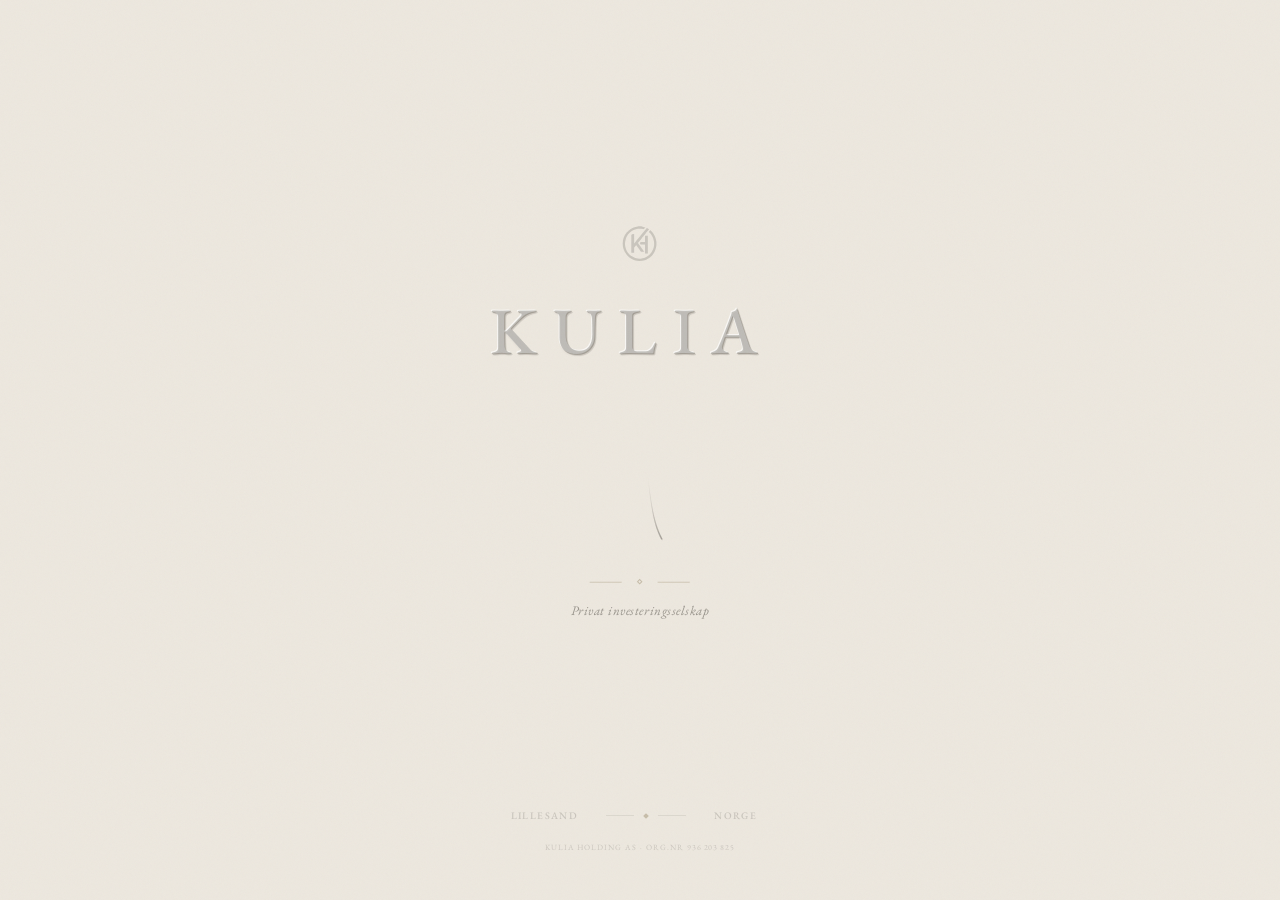
==== index.html @ 5ed0e057 "Add favicon" ====
<!DOCTYPE html>
<html lang="nb">

<head>
  <meta charset="UTF-8">
  <meta name="viewport" content="width=device-width, initial-scale=1.0">
  <title>Kulia Holding — Privat investeringsselskap</title>
  <meta name="description"
    content="Kulia Holding AS er et privat investeringsselskap basert i Lillesand, Norge. Org.nr 936 203 825.">
  <meta name="format-detection" content="telephone=no">
  <meta name="theme-color" content="#EDE8DF">
  <link rel="canonical" href="https://kulia.no/">
  <meta property="og:title" content="Kulia Holding">
  <meta property="og:description" content="Privat investeringsselskap — Lillesand, Norge">
  <meta property="og:type" content="website">
  <meta property="og:url" content="https://kulia.no/">
  <meta property="og:locale" content="nb_NO">

  <script async src="https://www.googletagmanager.com/gtag/js?id=G-12XY9R26ZS"></script>
  <script>
    window.dataLayer = window.dataLayer || [];
    function gtag() { dataLayer.push(arguments); }
    gtag('js', new Date());
    gtag('config', 'G-12XY9R26ZS');
  </script>

  <link rel="icon" type="image/svg+xml" href="/favicon.svg">
  <link rel="preconnect" href="https://fonts.googleapis.com">
  <link rel="preconnect" href="https://fonts.gstatic.com" crossorigin>
  <link href="https://fonts.googleapis.com/css2?family=EB+Garamond:ital,wght@0,400;0,500;0,600;1,400;1,500&display=swap"
    rel="stylesheet">

  <style>
    :root {
      --parchment: #EDE8DF;
      --ink: #1E1C19;
      --warm: #3D3830;
      --muted: rgba(61, 56, 48, 0.48);
      --faint: rgba(61, 56, 48, 0.20);
      --ghost: rgba(61, 56, 48, 0.09);
      --gold: #8E7E5A;
      --gold-line: rgba(142, 126, 90, 0.30);
    }

    * {
      margin: 0;
      padding: 0;
      box-sizing: border-box;
    }

    html {
      height: 100%;
    }

    body {
      font-family: 'EB Garamond', 'Times New Roman', serif;
      background: var(--parchment);
      color: var(--ink);
      -webkit-font-smoothing: antialiased;
      min-height: 100%;
      overflow: hidden;
    }

    /* Cotton paper grain */
    body::before {
      content: '';
      position: fixed;
      inset: 0;
      pointer-events: none;
      z-index: 10;
      opacity: 0.04;
      background-image: url("data:image/svg+xml,%3Csvg viewBox='0 0 512 512' xmlns='http://www.w3.org/2000/svg'%3E%3Cfilter id='n'%3E%3CfeTurbulence type='fractalNoise' baseFrequency='0.9' numOctaves='4' stitchTiles='stitch'/%3E%3C/filter%3E%3Crect width='100%25' height='100%25' filter='url(%23n)'/%3E%3C/svg%3E");
      background-repeat: repeat;
      background-size: 256px 256px;
    }

    a {
      -webkit-tap-highlight-color: transparent;
    }

    /* ── Lorenz canvas ── */
    #lorenz {
      position: fixed;
      inset: 0;
      z-index: 0;
      pointer-events: none;
      opacity: 0;
      animation: watermark-in 1.5s 0.5s ease-out forwards;
    }

    @keyframes watermark-in {
      from {
        opacity: 0;
      }

      to {
        opacity: 1;
      }
    }

    /* ── Page ── */
    .page {
      position: relative;
      z-index: 1;
      height: 100vh;
      height: 100dvh;
      width: 100%;
    }

    /* ── Upper block: monogram + title at 1/3 ── */
    .upper {
      position: absolute;
      top: 33.3%;
      left: 50%;
      transform: translate(-50%, -50%);
      display: flex;
      flex-direction: column;
      align-items: center;
    }

    .monogram {
      width: 36px;
      height: 37px;
      margin-bottom: 1.6rem;
      opacity: 0;
      animation: rise 1.4s 0.5s cubic-bezier(0.22, 1, 0.36, 1) forwards;
    }

    .monogram svg {
      width: 100%;
      height: 100%;
    }

    .monogram-fill {
      fill: rgba(61, 56, 48, 0.18);
      filter:
        drop-shadow(-0.8px -0.8px 0px rgba(255, 255, 255, 0.65)) drop-shadow(0.8px 0.8px 0.5px rgba(61, 56, 48, 0.12));
    }

    .title {
      font-family: 'EB Garamond', serif;
      font-size: clamp(2.6rem, 5.2vw, 4.6rem);
      font-weight: 500;
      letter-spacing: 0.24em;
      text-transform: uppercase;
      padding-right: 0.24em;
      user-select: none;
      color: rgba(61, 56, 48, 0.28);
      text-shadow:
        -1px -1px 0px rgba(255, 255, 255, 0.70),
        1px 1px 0px rgba(61, 56, 48, 0.14),
        0px 1px 2px rgba(61, 56, 48, 0.06);
      opacity: 0;
      animation: rise-title 1.4s 0.3s cubic-bezier(0.22, 1, 0.36, 1) forwards;
    }

    /* ── Lower block: ornament + tagline at 2/3 ── */
    .lower {
      position: absolute;
      top: 66.6%;
      left: 50%;
      transform: translate(-50%, -50%);
      display: flex;
      flex-direction: column;
      align-items: center;
    }

    .ornament {
      display: flex;
      align-items: center;
      gap: 1rem;
      margin-bottom: 1.1rem;
      opacity: 0;
      animation: rise 1.4s 0.7s cubic-bezier(0.22, 1, 0.36, 1) forwards;
    }

    .orn-line {
      width: 32px;
      height: 0;
      border-top: 1px solid var(--gold-line);
    }

    .orn-diamond {
      width: 4px;
      height: 4px;
      border: 1px solid var(--gold);
      opacity: 0.4;
      transform: rotate(45deg);
    }

    .tagline {
      font-family: 'EB Garamond', serif;
      font-size: 0.82rem;
      font-style: italic;
      font-weight: 400;
      letter-spacing: 0.04em;
      color: var(--muted);
      opacity: 0;
      animation: rise 1.4s 0.9s cubic-bezier(0.22, 1, 0.36, 1) forwards;
    }

    /* ── Footer ── */
    footer {
      position: absolute;
      bottom: 0;
      left: 0;
      right: 0;
      z-index: 2;
      padding: 0 4rem 3rem;
      display: flex;
      flex-direction: column;
      align-items: center;
      gap: 1.25rem;
      opacity: 0;
      animation: rise 1.4s 1.3s cubic-bezier(0.22, 1, 0.36, 1) forwards;
    }

    .footer-row {
      display: flex;
      justify-content: center;
      align-items: center;
      gap: 1.75rem;
    }

    .footer-text {
      font-family: 'EB Garamond', serif;
      font-size: 0.625rem;
      font-weight: 500;
      letter-spacing: 0.14em;
      color: var(--faint);
      text-transform: uppercase;
      min-width: 5.5em;
    }

    .footer-text-left {
      text-align: right;
    }

    .footer-text-right {
      text-align: left;
    }

    .footer-ornament {
      display: flex;
      align-items: center;
      gap: 0.625rem;
    }

    .footer-line {
      width: 28px;
      height: 1px;
      background: var(--ghost);
    }

    .footer-diamond {
      width: 4px;
      height: 4px;
      background: var(--gold);
      transform: rotate(45deg);
      opacity: 0.4;
    }

    .footer-legal {
      font-family: 'EB Garamond', serif;
      font-size: 0.5rem;
      font-weight: 400;
      letter-spacing: 0.12em;
      color: rgba(61, 56, 48, 0.18);
      text-transform: uppercase;
    }

    @keyframes rise {
      from {
        opacity: 0;
        transform: translateY(8px);
      }

      to {
        opacity: 1;
        transform: translateY(0);
      }
    }

    @keyframes rise-title {
      from {
        opacity: 0;
        transform: translateY(8px);
      }

      to {
        opacity: 1;
        transform: translateY(0);
      }
    }

    @media (max-width: 640px) {
      .upper {
        top: 30%;
      }

      .lower {
        top: 70%;
      }

      footer {
        padding: 0 1.5rem 2rem;
      }

      .footer-ornament {
        display: none;
      }
    }
  </style>
</head>

<body>

  <canvas id="lorenz"></canvas>

  <div class="page">

    <!-- 1/3: Brand identity -->
    <div class="upper">
      <div class="monogram">
        <svg xmlns="http://www.w3.org/2000/svg" viewBox="682 219 636 653" role="img" aria-label="Kulia Holding">
          <g transform="translate(0,1090) scale(0.1,-0.1)" class="monogram-fill" fill-rule="evenodd">
            <path
              d="M9710 8499 c-613 -65 -1140 -292 -1628 -703 -85 -71 -249 -237 -328 -331 -481 -571 -734 -1269 -734 -2025 0 -346 55 -678 164 -996 269 -782 806 -1400 1531 -1762 394 -197 762 -287 1230 -299 358 -9 638 32 970 142 356 119 721 326 1000 569 310 269 539 565 730 941 162 318 249 598 312 995 22 143 26 650 5 795 -73 513 -229 944 -485 1333 -91 139 -100 151 -228 305 -81 97 -295 311 -342 342 -34 22 -19 35 -166 -148 -92 -116 -108 -142 -99 -155 7 -10 50 -53 97 -97 120 -111 249 -261 365 -424 39 -56 170 -280 199 -342 61 -131 84 -188 122 -299 154 -445 189 -892 109 -1380 -8 -52 -22 -117 -30 -145 -53 -186 -69 -239 -96 -315 -40 -113 -163 -363 -232 -473 -148 -236 -381 -499 -586 -664 -407 -328 -886 -521 -1396 -564 -558 -47 -1171 123 -1631 453 -178 129 -215 160 -348 293 -240 240 -397 461 -540 761 -106 222 -192 518 -225 769 -53 415 -16 825 111 1222 125 391 378 793 682 1086 322 311 712 532 1114 632 273 68 470 91 723 82 191 -7 315 -24 485 -64 173 -42 167 -43 249 58 39 48 98 119 130 158 38 46 56 75 49 82 -24 24 -279 100 -433 129 -192 36 -356 50 -570 49 -113 -1 -239 -5 -280 -10z" />
            <path
              d="M11240 8177 c-37 -46 -276 -342 -370 -457 -30 -37 -145 -177 -255 -310 -110 -133 -243 -295 -295 -359 -393 -486 -631 -777 -1125 -1381 l-150 -183 -3 847 -2 846 -39 0 c-82 0 -270 -50 -361 -95 -25 -13 -56 -35 -70 -50 l-25 -27 -3 -1579 -2 -1579 250 0 250 0 0 461 0 461 91 112 c50 61 128 157 174 213 l83 102 123 -167 c67 -92 155 -212 196 -267 371 -508 533 -726 548 -738 7 -6 567 -4 582 2 2 1 -4 9 -12 19 -15 18 -60 79 -390 527 -427 580 -512 695 -622 841 -62 84 -113 154 -113 158 0 3 24 34 53 68 29 35 172 209 317 388 302 372 351 432 602 740 101 124 194 239 208 256 14 17 70 86 125 154 55 68 154 189 220 271 66 81 183 225 260 319 77 94 148 182 159 195 10 12 16 27 12 33 -12 20 -356 222 -377 222 -3 0 -20 -20 -39 -43z" />
            <path
              d="M10960 6295 l0 -545 -379 0 -379 0 -28 -33 c-16 -18 -55 -67 -87 -109 l-59 -77 73 -110 72 -111 394 0 393 0 0 -805 0 -805 250 0 250 0 0 1570 0 1570 -250 0 -250 0 0 -545z" />
          </g>
        </svg>
      </div>
      <h1 class="title">Kulia</h1>
    </div>

    <!-- 2/3: Descriptor -->
    <div class="lower">
      <div class="ornament" aria-hidden="true">
        <div class="orn-line"></div>
        <div class="orn-diamond"></div>
        <div class="orn-line"></div>
      </div>
      <p class="tagline">Privat investeringsselskap</p>
    </div>

    <!-- Footer -->
    <footer>
      <div class="footer-row">
        <span class="footer-text footer-text-left">Lillesand</span>
        <div class="footer-ornament" aria-hidden="true">
          <div class="footer-line"></div>
          <div class="footer-diamond"></div>
          <div class="footer-line"></div>
        </div>
        <span class="footer-text footer-text-right">Norge</span>
      </div>
      <div class="footer-legal">Kulia Holding AS &middot; Org.nr 936&thinsp;203&thinsp;825</div>
    </footer>

  </div>

  <script>
    (function () {
      const canvas = document.getElementById('lorenz');
      const ctx = canvas.getContext('2d');
      let w, h, dpr;

      function resize() {
        dpr = window.devicePixelRatio || 1;
        w = window.innerWidth;
        h = window.innerHeight;
        canvas.width = w * dpr;
        canvas.height = h * dpr;
        canvas.style.width = w + 'px';
        canvas.style.height = h + 'px';
        ctx.setTransform(dpr, 0, 0, dpr, 0, 0);
      }
      resize();
      window.addEventListener('resize', resize);

      // Lorenz system — random seed each visit
      const sigma = 10, rho = 28, beta = 8 / 3;
      const dt = 0.002;
      let lx = (Math.random() - 0.5) * 2;
      let ly = (Math.random() - 0.5) * 2;
      let lz = Math.random() * 5 + 20;

      const maxTrail = 5500;
      const trail = [];

      function step() {
        const dx = sigma * (ly - lx) * dt;
        const dy = (lx * (rho - lz) - ly) * dt;
        const dz = (lx * ly - beta * lz) * dt;
        lx += dx; ly += dy; lz += dz;

        // Velocity for ink effect
        const vx = sigma * (ly - lx);
        const vy = lx * (rho - lz) - ly;
        const vz = lx * ly - beta * lz;
        const speed = Math.sqrt(vx * vx + vy * vy + vz * vz);

        // Centered at 50% of page height — between the 1/3 and 2/3 text
        const scale = Math.min(w, h) * 0.013;
        const cx = w * 0.50;
        const cy = h * 0.50;

        trail.push({
          x: cx + (lx * 0.85 + ly * 0.35) * scale,
          y: cy - (lz - 26) * scale * 0.65,
          speed: speed
        });
        if (trail.length > maxTrail) trail.shift();
      }

      function draw() {
        ctx.clearRect(0, 0, w, h);
        if (trail.length < 2) return;

        const len = trail.length;

        // Speed range for normalization
        let minSpeed = Infinity, maxSpeed = 0;
        for (let i = 0; i < len; i++) {
          if (trail[i].speed < minSpeed) minSpeed = trail[i].speed;
          if (trail[i].speed > maxSpeed) maxSpeed = trail[i].speed;
        }
        const speedRange = maxSpeed - minSpeed || 1;

        ctx.lineCap = 'round';
        ctx.lineJoin = 'round';

        for (let i = 1; i < len; i++) {
          const age = i / len;
          const speedNorm = (trail[i].speed - minSpeed) / speedRange;

          // Ink effect: slow = thick & dark, fast = thin & light
          const lineWidth = 0.3 + (1 - speedNorm) * 1.3;
          const alphaBase = 0.05 + (1 - speedNorm) * 0.09;
          const a = age * alphaBase;

          ctx.beginPath();
          ctx.moveTo(trail[i - 1].x, trail[i - 1].y);
          ctx.lineTo(trail[i].x, trail[i].y);
          ctx.strokeStyle = 'rgba(50, 44, 38,' + a + ')';
          ctx.lineWidth = lineWidth;
          ctx.stroke();
        }
      }

      // Adaptive drawing speed — mimics a hand with a pen.
      // The Lorenz velocity tells us where the pen would naturally
      // slow down (tight spirals) and speed up (sweeping arcs).
      function getDrawSpeed() {
        const vx = sigma * (ly - lx);
        const vy = lx * (rho - lz) - ly;
        const vz = lx * ly - beta * lz;
        const speed = Math.sqrt(vx * vx + vy * vy + vz * vz);
        // Normalize: Lorenz speed typically ranges ~5–45
        const norm = Math.min(Math.max((speed - 5) / 40, 0), 1);
        // Slow: 1 step, fast: 2 steps — with easing
        return 1 + Math.round(norm * norm);
      }

      function animate() {
        const steps = getDrawSpeed();
        for (let i = 0; i < steps; i++) step();
        draw();
        requestAnimationFrame(animate);
      }

      animate();
    })();
  </script>

</body>

</html>
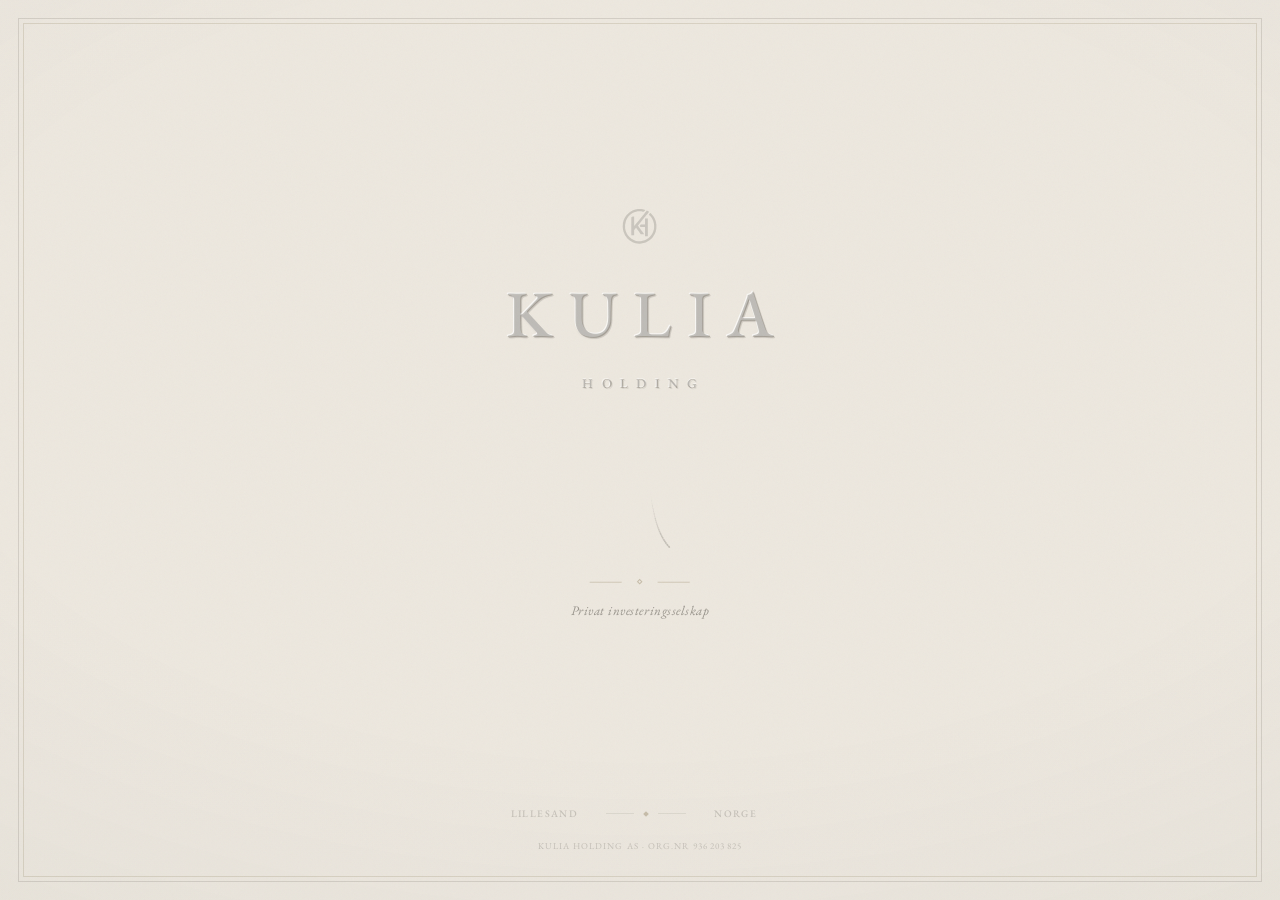
==== commit 647e00a4: "Refine design: engraved frame, Holding lockup, centering fix - Fix title optical centering (letter-s" ====
--- a/index.html
+++ b/index.html
@@ -14,7 +14,23 @@
   <meta property="og:description" content="Privat investeringsselskap — Lillesand, Norge">
   <meta property="og:type" content="website">
   <meta property="og:url" content="https://kulia.no/">
+  <meta property="og:site_name" content="Kulia Holding">
   <meta property="og:locale" content="nb_NO">
+
+  <script type="application/ld+json">
+  {
+    "@context": "https://schema.org",
+    "@type": "Organization",
+    "name": "Kulia Holding AS",
+    "url": "https://kulia.no/",
+    "identifier": "936203825",
+    "address": {
+      "@type": "PostalAddress",
+      "addressLocality": "Lillesand",
+      "addressCountry": "NO"
+    }
+  }
+  </script>
 
   <script async src="https://www.googletagmanager.com/gtag/js?id=G-12XY9R26ZS"></script>
   <script>
@@ -36,7 +52,7 @@
       --ink: #1E1C19;
       --warm: #3D3830;
       --muted: rgba(61, 56, 48, 0.48);
-      --faint: rgba(61, 56, 48, 0.20);
+      --faint: rgba(61, 56, 48, 0.22);
       --ghost: rgba(61, 56, 48, 0.09);
       --gold: #8E7E5A;
       --gold-line: rgba(142, 126, 90, 0.30);
@@ -59,6 +75,11 @@
       -webkit-font-smoothing: antialiased;
       min-height: 100%;
       overflow: hidden;
+      cursor: default;
+    }
+
+    ::selection {
+      background: rgba(142, 126, 90, 0.22);
     }
 
     /* Cotton paper grain */
@@ -74,8 +95,38 @@
       background-size: 256px 256px;
     }
 
+    /* Soft vignette — gives the parchment physical depth */
+    body::after {
+      content: '';
+      position: fixed;
+      inset: 0;
+      pointer-events: none;
+      z-index: 9;
+      background: radial-gradient(120% 95% at 50% 40%,
+          rgba(255, 255, 255, 0) 45%,
+          rgba(61, 56, 48, 0.05) 100%);
+    }
+
     a {
       -webkit-tap-highlight-color: transparent;
+    }
+
+    /* ── Engraved plate border ── */
+    .frame {
+      position: fixed;
+      inset: 18px;
+      z-index: 4;
+      pointer-events: none;
+      border: 1px solid rgba(61, 56, 48, 0.15);
+      opacity: 0;
+      animation: fade-in 1.8s 1.7s ease forwards;
+    }
+
+    .frame::before {
+      content: '';
+      position: absolute;
+      inset: 4px;
+      border: 1px solid rgba(142, 126, 90, 0.22);
     }
 
     /* ── Lorenz canvas ── */
@@ -85,10 +136,10 @@
       z-index: 0;
       pointer-events: none;
       opacity: 0;
-      animation: watermark-in 1.5s 0.5s ease-out forwards;
-    }
-
-    @keyframes watermark-in {
+      animation: fade-in 1.5s 0.4s ease-out forwards;
+    }
+
+    @keyframes fade-in {
       from {
         opacity: 0;
       }
@@ -107,7 +158,7 @@
       width: 100%;
     }
 
-    /* ── Upper block: monogram + title at 1/3 ── */
+    /* ── Upper block: monogram + lockup at 1/3 ── */
     .upper {
       position: absolute;
       top: 33.3%;
@@ -123,7 +174,7 @@
       height: 37px;
       margin-bottom: 1.6rem;
       opacity: 0;
-      animation: rise 1.4s 0.5s cubic-bezier(0.22, 1, 0.36, 1) forwards;
+      animation: rise 1.4s 0.45s cubic-bezier(0.22, 1, 0.36, 1) forwards;
     }
 
     .monogram svg {
@@ -138,12 +189,19 @@
     }
 
     .title {
-      font-family: 'EB Garamond', serif;
+      display: flex;
+      flex-direction: column;
+      align-items: center;
+      font-weight: 500;
+    }
+
+    /* letter-spacing leaves a trailing space after the last glyph —
+       compensate on the left so the optical centre matches the box centre */
+    .title-name {
       font-size: clamp(2.6rem, 5.2vw, 4.6rem);
-      font-weight: 500;
       letter-spacing: 0.24em;
+      padding-left: 0.24em;
       text-transform: uppercase;
-      padding-right: 0.24em;
       user-select: none;
       color: rgba(61, 56, 48, 0.28);
       text-shadow:
@@ -151,7 +209,23 @@
         1px 1px 0px rgba(61, 56, 48, 0.14),
         0px 1px 2px rgba(61, 56, 48, 0.06);
       opacity: 0;
-      animation: rise-title 1.4s 0.3s cubic-bezier(0.22, 1, 0.36, 1) forwards;
+      animation: rise 1.4s 0.6s cubic-bezier(0.22, 1, 0.36, 1) forwards;
+    }
+
+    .title-descriptor {
+      font-size: clamp(0.62rem, 1.15vw, 0.84rem);
+      font-weight: 500;
+      letter-spacing: 0.62em;
+      padding-left: 0.62em;
+      text-transform: uppercase;
+      user-select: none;
+      margin-top: 1.05rem;
+      color: rgba(61, 56, 48, 0.32);
+      text-shadow:
+        -0.7px -0.7px 0px rgba(255, 255, 255, 0.60),
+        0.7px 0.7px 0px rgba(61, 56, 48, 0.10);
+      opacity: 0;
+      animation: rise 1.4s 0.8s cubic-bezier(0.22, 1, 0.36, 1) forwards;
     }
 
     /* ── Lower block: ornament + tagline at 2/3 ── */
@@ -171,7 +245,7 @@
       gap: 1rem;
       margin-bottom: 1.1rem;
       opacity: 0;
-      animation: rise 1.4s 0.7s cubic-bezier(0.22, 1, 0.36, 1) forwards;
+      animation: rise 1.4s 1s cubic-bezier(0.22, 1, 0.36, 1) forwards;
     }
 
     .orn-line {
@@ -189,14 +263,13 @@
     }
 
     .tagline {
-      font-family: 'EB Garamond', serif;
       font-size: 0.82rem;
       font-style: italic;
       font-weight: 400;
       letter-spacing: 0.04em;
       color: var(--muted);
       opacity: 0;
-      animation: rise 1.4s 0.9s cubic-bezier(0.22, 1, 0.36, 1) forwards;
+      animation: rise 1.4s 1.15s cubic-bezier(0.22, 1, 0.36, 1) forwards;
     }
 
     /* ── Footer ── */
@@ -212,7 +285,7 @@
       align-items: center;
       gap: 1.25rem;
       opacity: 0;
-      animation: rise 1.4s 1.3s cubic-bezier(0.22, 1, 0.36, 1) forwards;
+      animation: rise 1.4s 1.45s cubic-bezier(0.22, 1, 0.36, 1) forwards;
     }
 
     .footer-row {
@@ -223,7 +296,6 @@
     }
 
     .footer-text {
-      font-family: 'EB Garamond', serif;
       font-size: 0.625rem;
       font-weight: 500;
       letter-spacing: 0.14em;
@@ -261,11 +333,10 @@
     }
 
     .footer-legal {
-      font-family: 'EB Garamond', serif;
-      font-size: 0.5rem;
+      font-size: 0.5625rem;
       font-weight: 400;
       letter-spacing: 0.12em;
-      color: rgba(61, 56, 48, 0.18);
+      color: rgba(61, 56, 48, 0.22);
       text-transform: uppercase;
     }
 
@@ -281,18 +352,6 @@
       }
     }
 
-    @keyframes rise-title {
-      from {
-        opacity: 0;
-        transform: translateY(8px);
-      }
-
-      to {
-        opacity: 1;
-        transform: translateY(0);
-      }
-    }
-
     @media (max-width: 640px) {
       .upper {
         top: 30%;
@@ -302,6 +361,19 @@
         top: 70%;
       }
 
+      .frame {
+        inset: 12px;
+      }
+
+      .frame::before {
+        inset: 3px;
+      }
+
+      .title-descriptor {
+        letter-spacing: 0.48em;
+        padding-left: 0.48em;
+      }
+
       footer {
         padding: 0 1.5rem 2rem;
       }
@@ -310,12 +382,28 @@
         display: none;
       }
     }
+
+    @media (prefers-reduced-motion: reduce) {
+
+      .frame,
+      #lorenz,
+      .monogram,
+      .title-name,
+      .title-descriptor,
+      .ornament,
+      .tagline,
+      footer {
+        animation: none;
+        opacity: 1;
+      }
+    }
   </style>
 </head>
 
 <body>
 
   <canvas id="lorenz"></canvas>
+  <div class="frame" aria-hidden="true"></div>
 
   <div class="page">
 
@@ -333,7 +421,10 @@
           </g>
         </svg>
       </div>
-      <h1 class="title">Kulia</h1>
+      <h1 class="title">
+        <span class="title-name">Kulia</span>
+        <span class="title-descriptor">Holding</span>
+      </h1>
     </div>
 
     <!-- 2/3: Descriptor -->
@@ -366,10 +457,85 @@
     (function () {
       const canvas = document.getElementById('lorenz');
       const ctx = canvas.getContext('2d');
+      const reducedMotion = window.matchMedia('(prefers-reduced-motion: reduce)').matches;
       let w, h, dpr;
 
+      // Lorenz system — random seed each visit
+      const sigma = 10, rho = 28, beta = 8 / 3;
+      const dt = 0.002;
+      let lx = (Math.random() - 0.5) * 2;
+      let ly = (Math.random() - 0.5) * 2;
+      let lz = Math.random() * 5 + 20;
+
+      // Trail stores raw 3D state; projection happens at draw time
+      // so the drawing survives window resizes intact.
+      const maxTrail = 5500;
+      const trail = [];
+
+      function step() {
+        const dx = sigma * (ly - lx) * dt;
+        const dy = (lx * (rho - lz) - ly) * dt;
+        const dz = (lx * ly - beta * lz) * dt;
+        lx += dx; ly += dy; lz += dz;
+
+        const vx = sigma * (ly - lx);
+        const vy = lx * (rho - lz) - ly;
+        const vz = lx * ly - beta * lz;
+
+        trail.push({ x: lx, y: ly, z: lz, speed: Math.sqrt(vx * vx + vy * vy + vz * vz) });
+        if (trail.length > maxTrail) trail.shift();
+      }
+
+      function draw() {
+        ctx.clearRect(0, 0, w, h);
+        const len = trail.length;
+        if (len < 2) return;
+
+        // Centered at 50% of page height — between the 1/3 and 2/3 text
+        const scale = Math.min(w, h) * 0.013;
+        const cx = w * 0.50;
+        const cy = h * 0.50;
+
+        let minSpeed = Infinity, maxSpeed = 0;
+        for (let i = 0; i < len; i++) {
+          if (trail[i].speed < minSpeed) minSpeed = trail[i].speed;
+          if (trail[i].speed > maxSpeed) maxSpeed = trail[i].speed;
+        }
+        const speedRange = maxSpeed - minSpeed || 1;
+
+        ctx.lineCap = 'round';
+        ctx.lineJoin = 'round';
+
+        // Ink effect: slow = thick & dark, fast = thin & light.
+        // Consecutive segments with the same quantized style share one
+        // path, so a frame costs dozens of strokes instead of thousands.
+        const px = p => cx + (p.x * 0.85 + p.y * 0.35) * scale;
+        const py = p => cy - (p.z - 26) * scale * 0.65;
+
+        let runStyle = -1, open = false;
+        for (let i = 1; i < len; i++) {
+          const age = i / len;
+          const speedNorm = (trail[i].speed - minSpeed) / speedRange;
+          const widthQ = Math.round((0.3 + (1 - speedNorm) * 1.3) * 10);
+          const alphaQ = Math.round(age * (0.05 + (1 - speedNorm) * 0.09) * 200);
+          const styleKey = widthQ * 1000 + alphaQ;
+
+          if (styleKey !== runStyle) {
+            if (open) ctx.stroke();
+            ctx.beginPath();
+            ctx.lineWidth = widthQ / 10;
+            ctx.strokeStyle = 'rgba(50, 44, 38,' + (alphaQ / 200) + ')';
+            ctx.moveTo(px(trail[i - 1]), py(trail[i - 1]));
+            runStyle = styleKey;
+            open = true;
+          }
+          ctx.lineTo(px(trail[i]), py(trail[i]));
+        }
+        if (open) ctx.stroke();
+      }
+
       function resize() {
-        dpr = window.devicePixelRatio || 1;
+        dpr = Math.min(window.devicePixelRatio || 1, 2);
         w = window.innerWidth;
         h = window.innerHeight;
         canvas.width = w * dpr;
@@ -377,79 +543,10 @@
         canvas.style.width = w + 'px';
         canvas.style.height = h + 'px';
         ctx.setTransform(dpr, 0, 0, dpr, 0, 0);
+        draw();
       }
       resize();
       window.addEventListener('resize', resize);
-
-      // Lorenz system — random seed each visit
-      const sigma = 10, rho = 28, beta = 8 / 3;
-      const dt = 0.002;
-      let lx = (Math.random() - 0.5) * 2;
-      let ly = (Math.random() - 0.5) * 2;
-      let lz = Math.random() * 5 + 20;
-
-      const maxTrail = 5500;
-      const trail = [];
-
-      function step() {
-        const dx = sigma * (ly - lx) * dt;
-        const dy = (lx * (rho - lz) - ly) * dt;
-        const dz = (lx * ly - beta * lz) * dt;
-        lx += dx; ly += dy; lz += dz;
-
-        // Velocity for ink effect
-        const vx = sigma * (ly - lx);
-        const vy = lx * (rho - lz) - ly;
-        const vz = lx * ly - beta * lz;
-        const speed = Math.sqrt(vx * vx + vy * vy + vz * vz);
-
-        // Centered at 50% of page height — between the 1/3 and 2/3 text
-        const scale = Math.min(w, h) * 0.013;
-        const cx = w * 0.50;
-        const cy = h * 0.50;
-
-        trail.push({
-          x: cx + (lx * 0.85 + ly * 0.35) * scale,
-          y: cy - (lz - 26) * scale * 0.65,
-          speed: speed
-        });
-        if (trail.length > maxTrail) trail.shift();
-      }
-
-      function draw() {
-        ctx.clearRect(0, 0, w, h);
-        if (trail.length < 2) return;
-
-        const len = trail.length;
-
-        // Speed range for normalization
-        let minSpeed = Infinity, maxSpeed = 0;
-        for (let i = 0; i < len; i++) {
-          if (trail[i].speed < minSpeed) minSpeed = trail[i].speed;
-          if (trail[i].speed > maxSpeed) maxSpeed = trail[i].speed;
-        }
-        const speedRange = maxSpeed - minSpeed || 1;
-
-        ctx.lineCap = 'round';
-        ctx.lineJoin = 'round';
-
-        for (let i = 1; i < len; i++) {
-          const age = i / len;
-          const speedNorm = (trail[i].speed - minSpeed) / speedRange;
-
-          // Ink effect: slow = thick & dark, fast = thin & light
-          const lineWidth = 0.3 + (1 - speedNorm) * 1.3;
-          const alphaBase = 0.05 + (1 - speedNorm) * 0.09;
-          const a = age * alphaBase;
-
-          ctx.beginPath();
-          ctx.moveTo(trail[i - 1].x, trail[i - 1].y);
-          ctx.lineTo(trail[i].x, trail[i].y);
-          ctx.strokeStyle = 'rgba(50, 44, 38,' + a + ')';
-          ctx.lineWidth = lineWidth;
-          ctx.stroke();
-        }
-      }
 
       // Adaptive drawing speed — mimics a hand with a pen.
       // The Lorenz velocity tells us where the pen would naturally
@@ -465,6 +562,14 @@
         return 1 + Math.round(norm * norm);
       }
 
+      if (reducedMotion) {
+        // Render the finished drawing in one pass: settle onto the
+        // attractor first, then trace one full trail.
+        for (let i = 0; i < 2500 + maxTrail; i++) step();
+        draw();
+        return;
+      }
+
       function animate() {
         const steps = getDrawSpeed();
         for (let i = 0; i < steps; i++) step();
@@ -478,4 +583,4 @@
 
 </body>
 
-</html>+</html>
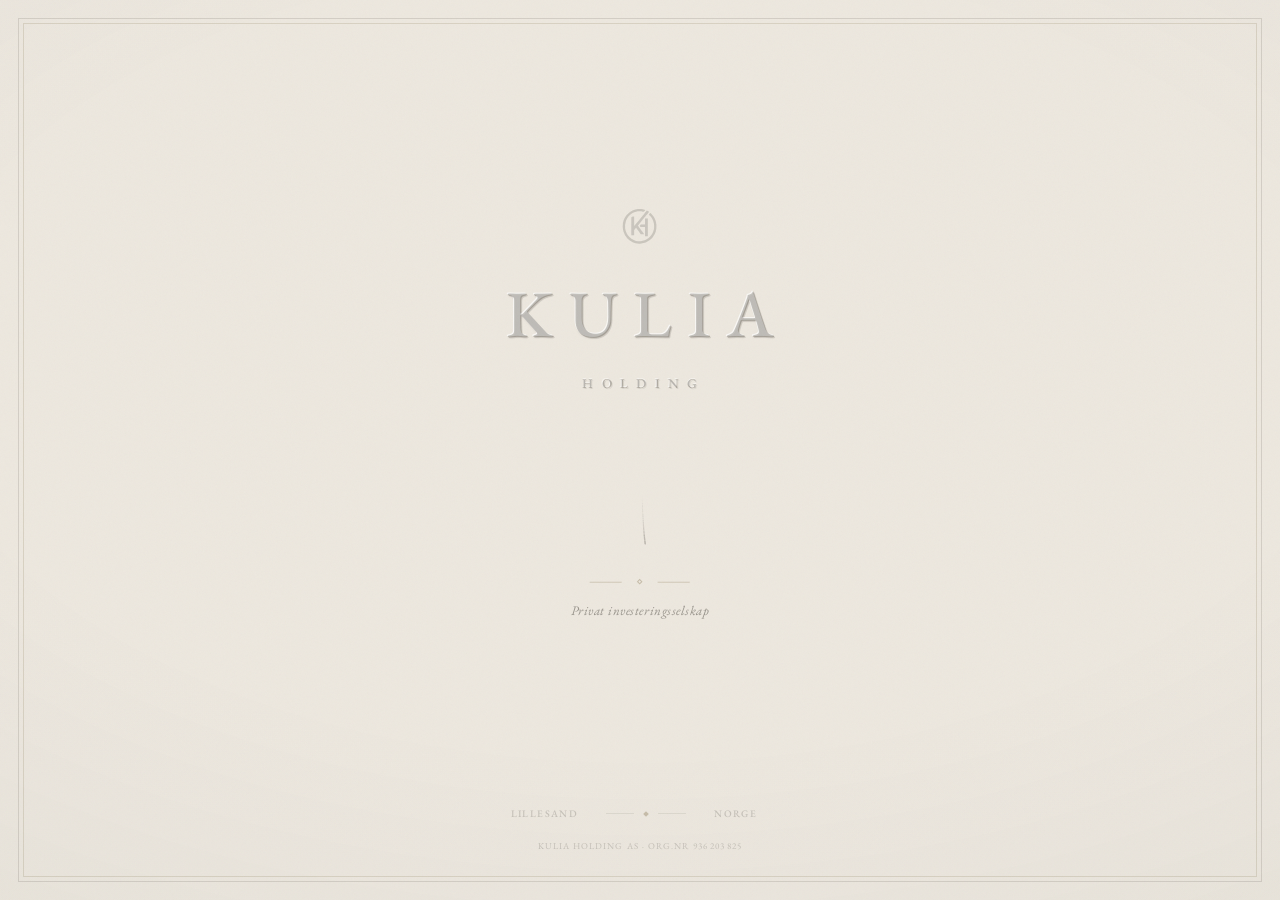
==== commit be92868e: "Add Open Graph image for link previews 1200x630 card in the site's visual language: monogram, wordma" ====
--- a/index.html
+++ b/index.html
@@ -16,6 +16,11 @@
   <meta property="og:url" content="https://kulia.no/">
   <meta property="og:site_name" content="Kulia Holding">
   <meta property="og:locale" content="nb_NO">
+  <meta property="og:image" content="https://kulia.no/og.png">
+  <meta property="og:image:width" content="1200">
+  <meta property="og:image:height" content="630">
+  <meta property="og:image:alt" content="Kulia Holding — privat investeringsselskap, Lillesand, Norge">
+  <meta name="twitter:card" content="summary_large_image">
 
   <script type="application/ld+json">
   {
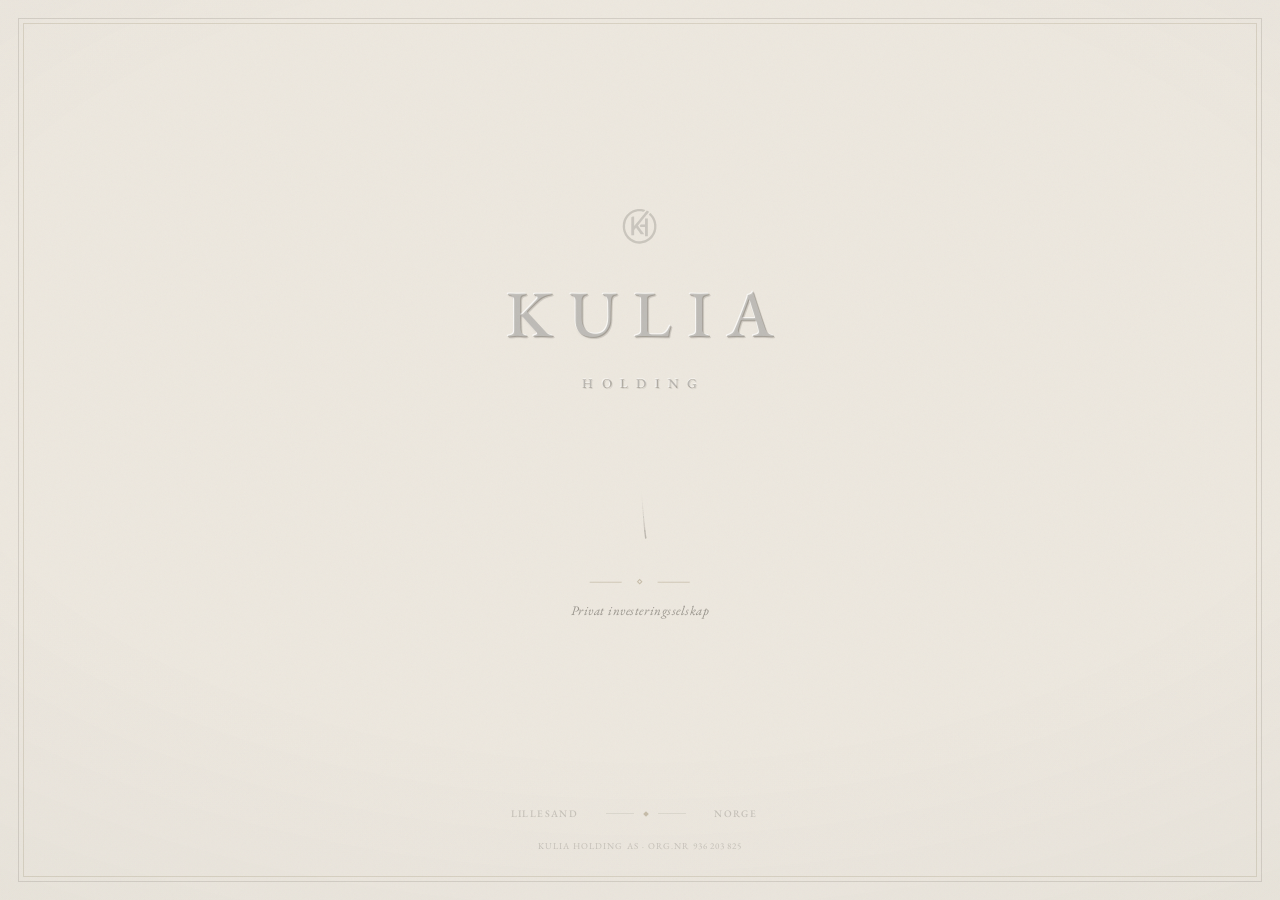
==== commit fc110c4e: "Add easter eggs: console plate, butterfly effect, runes, gold ink - Styled Lorenz equations and mott" ====
--- a/index.html
+++ b/index.html
@@ -407,6 +407,18 @@
 
 <body>
 
+  <!--
+
+        ᚲ ᚢ ᛚ ᛁ ᚨ
+
+        ẋ = σ(y − x)
+        ẏ = x(ρ − z) − y
+        ż = xy − βz
+
+        σ = 10 · ρ = 28 · β = 8⁄3
+
+  -->
+
   <canvas id="lorenz"></canvas>
   <div class="frame" aria-hidden="true"></div>
 
@@ -465,6 +477,17 @@
       const reducedMotion = window.matchMedia('(prefers-reduced-motion: reduce)').matches;
       let w, h, dpr;
 
+      // ᚲᚢᛚᛁᚨ — for den som ser etter
+      const plate = 'background:#EDE8DF;color:#3D3830;font-family:"EB Garamond",Garamond,"Times New Roman",serif;padding:6px 14px;';
+      console.log('%cK U L I A', plate + 'font-size:16px;letter-spacing:0.3em;');
+      console.log('%cẋ = σ(y − x)\nẏ = x(ρ − z) − y\nż = xy − βz\n\nσ = 10 · ρ = 28 · β = 8⁄3', plate + 'font-size:13px;font-style:italic;line-height:1.7;');
+      console.log('%cDeterministisk. Aperiodisk. Diskret.', plate + 'font-size:11px;letter-spacing:0.1em;');
+
+      // Gyllent blekk på Edward N. Lorenz' fødselsdag (23. mai 1917)
+      const today = new Date();
+      let gilded = today.getMonth() === 4 && today.getDate() === 23;
+      if (gilded) console.log('%c23. mai — Edward N. Lorenz, 1917. Gyllent blekk i dag.', plate + 'font-size:11px;font-style:italic;');
+
       // Lorenz system — random seed each visit
       const sigma = 10, rho = 28, beta = 8 / 3;
       const dt = 0.002;
@@ -516,6 +539,10 @@
         // path, so a frame costs dozens of strokes instead of thousands.
         const px = p => cx + (p.x * 0.85 + p.y * 0.35) * scale;
         const py = p => cy - (p.z - 26) * scale * 0.65;
+
+        // Gold is lighter against the parchment, so its ink runs heavier
+        const ink = gilded ? '142, 126, 90' : '50, 44, 38';
+        const inkBoost = gilded ? 1.9 : 1;
 
         let runStyle = -1, open = false;
         for (let i = 1; i < len; i++) {
@@ -529,7 +556,7 @@
             if (open) ctx.stroke();
             ctx.beginPath();
             ctx.lineWidth = widthQ / 10;
-            ctx.strokeStyle = 'rgba(50, 44, 38,' + (alphaQ / 200) + ')';
+            ctx.strokeStyle = 'rgba(' + ink + ',' + Math.min(alphaQ * inkBoost / 200, 1) + ')';
             ctx.moveTo(px(trail[i - 1]), py(trail[i - 1]));
             runStyle = styleKey;
             open = true;
@@ -552,6 +579,24 @@
       }
       resize();
       window.addEventListener('resize', resize);
+
+      // Sommerfugleffekten: et klikk forskyver systemet med 10⁻⁹.
+      // Ingenting synes nå — men tegningen blir en annen.
+      window.addEventListener('pointerdown', function () {
+        lx += 1e-9;
+        console.log('%cδ = 10⁻⁹ — tegningen du får se er ikke lenger den du ellers ville sett.', plate + 'font-size:11px;font-style:italic;');
+      });
+
+      let typed = '';
+      window.addEventListener('keydown', function (e) {
+        if (!e.key || e.key.length !== 1) return;
+        typed = (typed + e.key.toLowerCase()).slice(-4);
+        if (typed === 'kaos') {
+          gilded = !gilded;
+          draw();
+          console.log('%c' + (gilded ? 'Gyllent blekk.' : 'Jerngallusblekk.'), plate + 'font-size:11px;font-style:italic;');
+        }
+      });
 
       // Adaptive drawing speed — mimics a hand with a pen.
       // The Lorenz velocity tells us where the pen would naturally
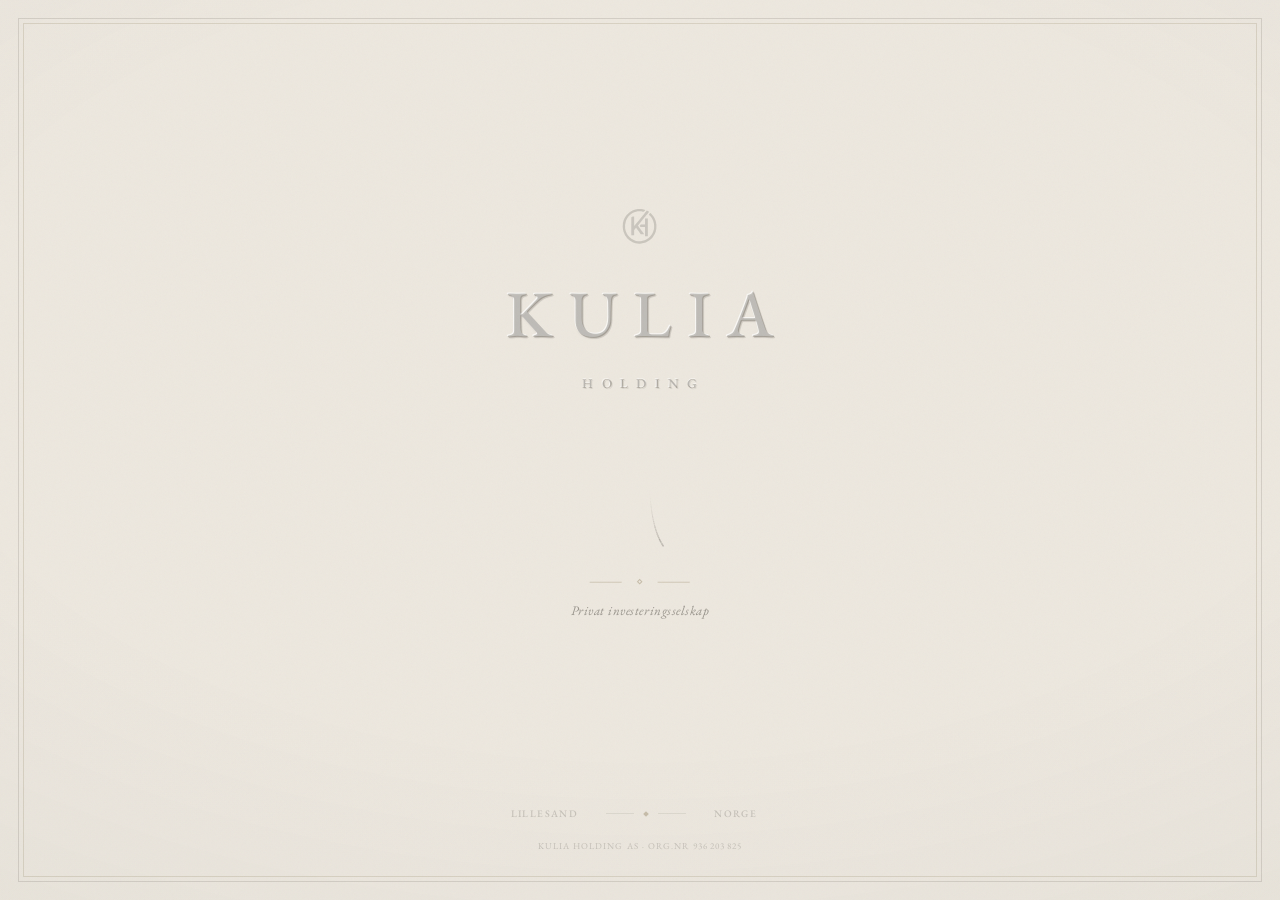
==== commit d93227c4: "Add #kaos URL trigger for gold ink Keyboard-independent trigger: kulia.no/#kaos gilds the ink on loa" ====
--- a/index.html
+++ b/index.html
@@ -587,16 +587,25 @@
         console.log('%cδ = 10⁻⁹ — tegningen du får se er ikke lenger den du ellers ville sett.', plate + 'font-size:11px;font-style:italic;');
       });
 
+      function setInk(gold) {
+        gilded = gold;
+        draw();
+        console.log('%c' + (gilded ? 'Gyllent blekk.' : 'Jerngallusblekk.'), plate + 'font-size:11px;font-style:italic;');
+      }
+
       let typed = '';
       window.addEventListener('keydown', function (e) {
         if (!e.key || e.key.length !== 1) return;
         typed = (typed + e.key.toLowerCase()).slice(-4);
-        if (typed === 'kaos') {
-          gilded = !gilded;
-          draw();
-          console.log('%c' + (gilded ? 'Gyllent blekk.' : 'Jerngallusblekk.'), plate + 'font-size:11px;font-style:italic;');
-        }
+        if (typed === 'kaos') setInk(!gilded);
       });
+
+      // Samme dør, annen nøkkel: kulia.no/#kaos
+      function applyHash() {
+        if ((location.hash || '').toLowerCase() === '#kaos') setInk(true);
+      }
+      window.addEventListener('hashchange', applyHash);
+      applyHash();
 
       // Adaptive drawing speed — mimics a hand with a pen.
       // The Lorenz velocity tells us where the pen would naturally
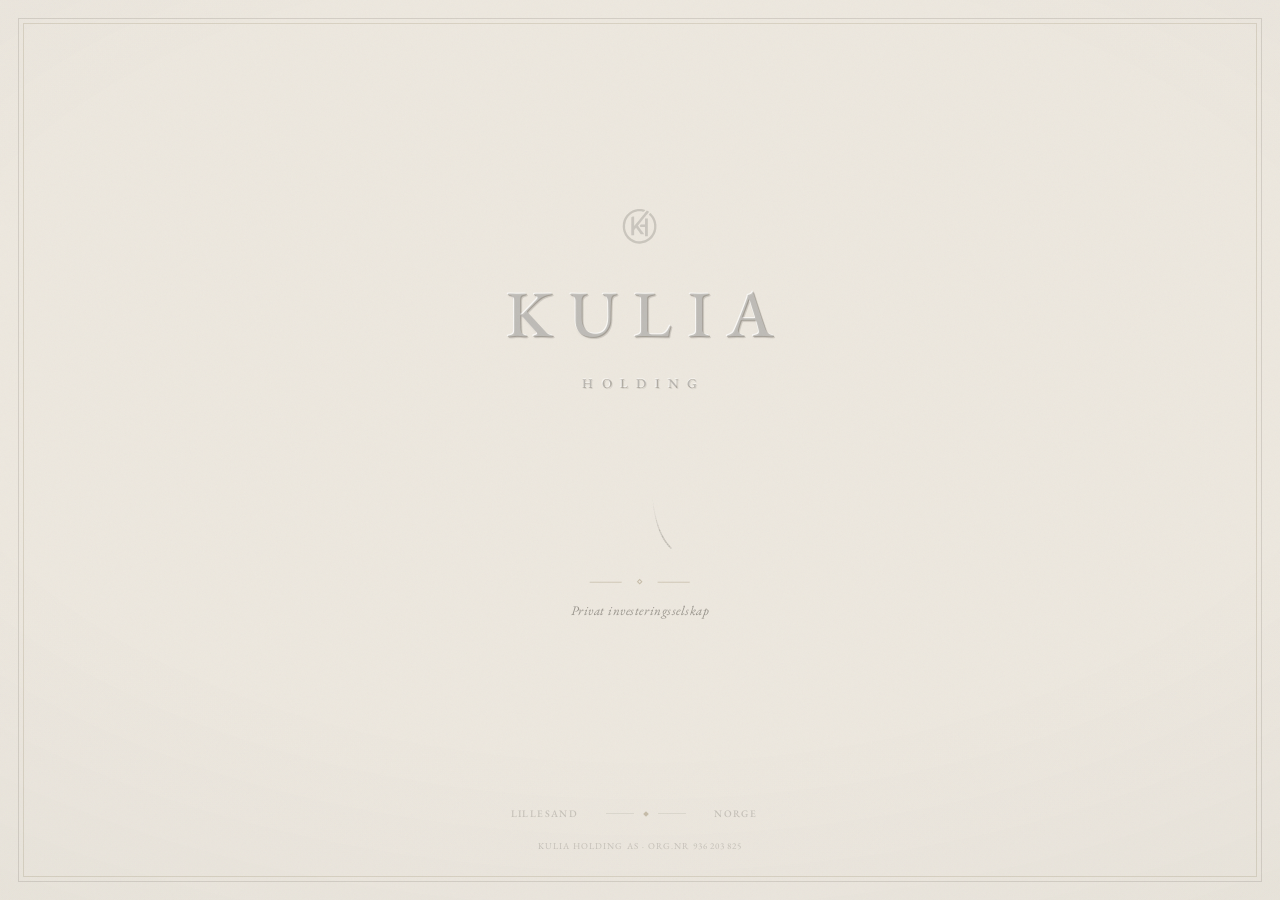
==== commit 5714be84: "Make gilded mode unmistakable The gold-vs-sepia ink change alone was too subtle to notice. Gilded mo" ====
--- a/index.html
+++ b/index.html
@@ -345,6 +345,42 @@
       text-transform: uppercase;
     }
 
+    /* ── Gilded edition (kaos / 23. mai) ── */
+    .monogram-fill,
+    .title-name,
+    .title-descriptor,
+    .orn-line,
+    .orn-diamond,
+    .footer-diamond {
+      transition: color 1.4s ease, fill 1.4s ease, background-color 1.4s ease,
+        border-color 1.4s ease, opacity 1.4s ease;
+    }
+
+    body.gilded .monogram-fill {
+      fill: rgba(146, 118, 62, 0.55);
+    }
+
+    body.gilded .title-name {
+      color: rgba(148, 118, 60, 0.60);
+    }
+
+    body.gilded .title-descriptor {
+      color: rgba(146, 118, 62, 0.55);
+    }
+
+    body.gilded .orn-line {
+      border-top-color: rgba(142, 126, 90, 0.80);
+    }
+
+    body.gilded .orn-diamond {
+      background: var(--gold);
+      opacity: 0.9;
+    }
+
+    body.gilded .footer-diamond {
+      opacity: 0.9;
+    }
+
     @keyframes rise {
       from {
         opacity: 0;
@@ -541,8 +577,8 @@
         const py = p => cy - (p.z - 26) * scale * 0.65;
 
         // Gold is lighter against the parchment, so its ink runs heavier
-        const ink = gilded ? '142, 126, 90' : '50, 44, 38';
-        const inkBoost = gilded ? 1.9 : 1;
+        const ink = gilded ? '146, 112, 44' : '50, 44, 38';
+        const inkBoost = gilded ? 2.6 : 1;
 
         let runStyle = -1, open = false;
         for (let i = 1; i < len; i++) {
@@ -589,9 +625,11 @@
 
       function setInk(gold) {
         gilded = gold;
+        document.body.classList.toggle('gilded', gilded);
         draw();
         console.log('%c' + (gilded ? 'Gyllent blekk.' : 'Jerngallusblekk.'), plate + 'font-size:11px;font-style:italic;');
       }
+      document.body.classList.toggle('gilded', gilded);
 
       let typed = '';
       window.addEventListener('keydown', function (e) {
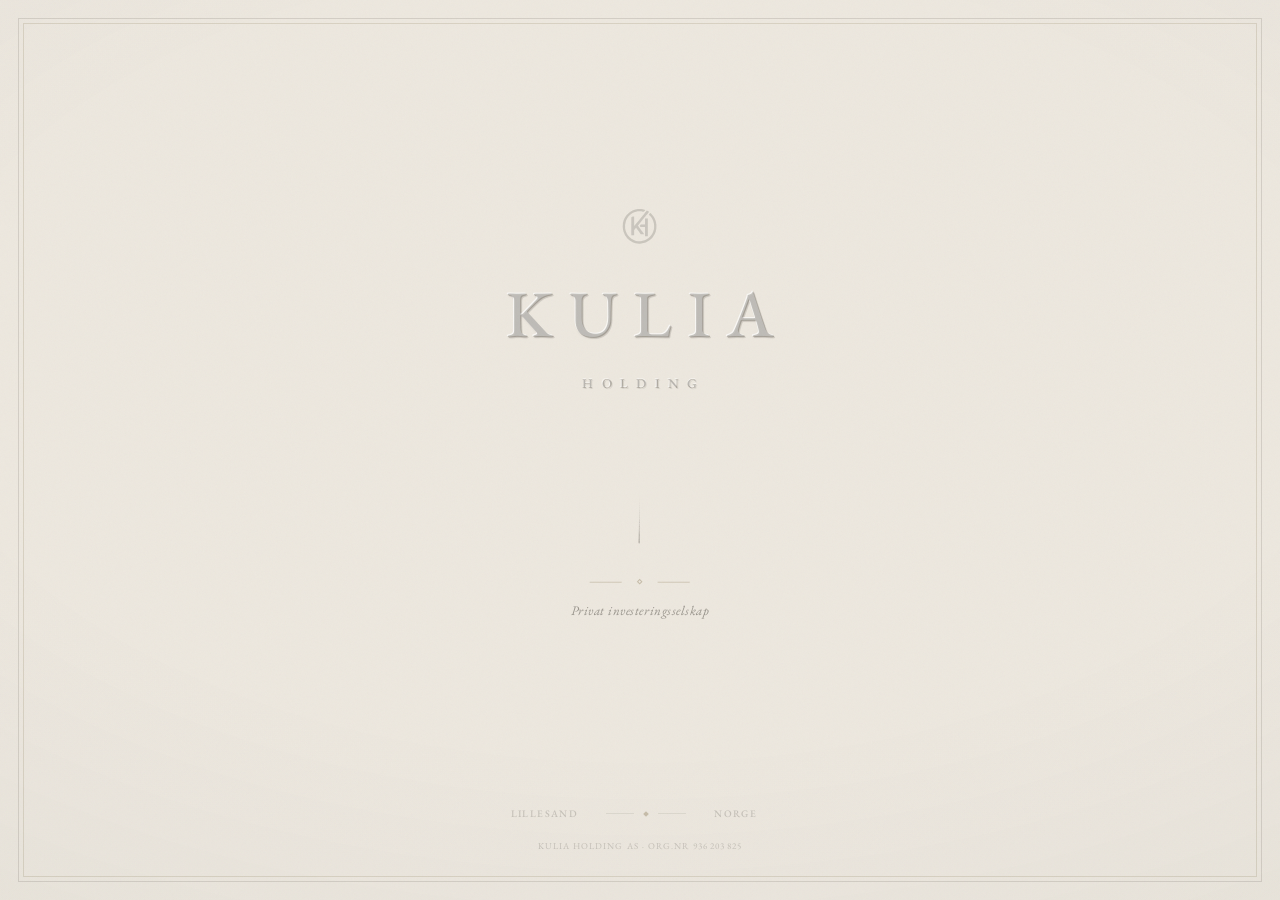
==== commit 29258e46: "Strip explanatory prose from console Remove the descriptive console lines (Lorenz tagline, birthday " ====
--- a/index.html
+++ b/index.html
@@ -514,15 +514,13 @@
       let w, h, dpr;
 
       // ᚲᚢᛚᛁᚨ — for den som ser etter
-      const plate = 'background:#EDE8DF;color:#3D3830;font-family:"EB Garamond",Garamond,"Times New Roman",serif;padding:6px 14px;';
+      const plate = 'color:#3D3830;font-family:"EB Garamond",Garamond,"Times New Roman",serif;';
       console.log('%cK U L I A', plate + 'font-size:16px;letter-spacing:0.3em;');
       console.log('%cẋ = σ(y − x)\nẏ = x(ρ − z) − y\nż = xy − βz\n\nσ = 10 · ρ = 28 · β = 8⁄3', plate + 'font-size:13px;font-style:italic;line-height:1.7;');
-      console.log('%cDeterministisk. Aperiodisk. Diskret.', plate + 'font-size:11px;letter-spacing:0.1em;');
 
       // Gyllent blekk på Edward N. Lorenz' fødselsdag (23. mai 1917)
       const today = new Date();
       let gilded = today.getMonth() === 4 && today.getDate() === 23;
-      if (gilded) console.log('%c23. mai — Edward N. Lorenz, 1917. Gyllent blekk i dag.', plate + 'font-size:11px;font-style:italic;');
 
       // Lorenz system — random seed each visit
       const sigma = 10, rho = 28, beta = 8 / 3;
@@ -620,14 +618,12 @@
       // Ingenting synes nå — men tegningen blir en annen.
       window.addEventListener('pointerdown', function () {
         lx += 1e-9;
-        console.log('%cδ = 10⁻⁹ — tegningen du får se er ikke lenger den du ellers ville sett.', plate + 'font-size:11px;font-style:italic;');
       });
 
       function setInk(gold) {
         gilded = gold;
         document.body.classList.toggle('gilded', gilded);
         draw();
-        console.log('%c' + (gilded ? 'Gyllent blekk.' : 'Jerngallusblekk.'), plate + 'font-size:11px;font-style:italic;');
       }
       document.body.classList.toggle('gilded', gilded);
 
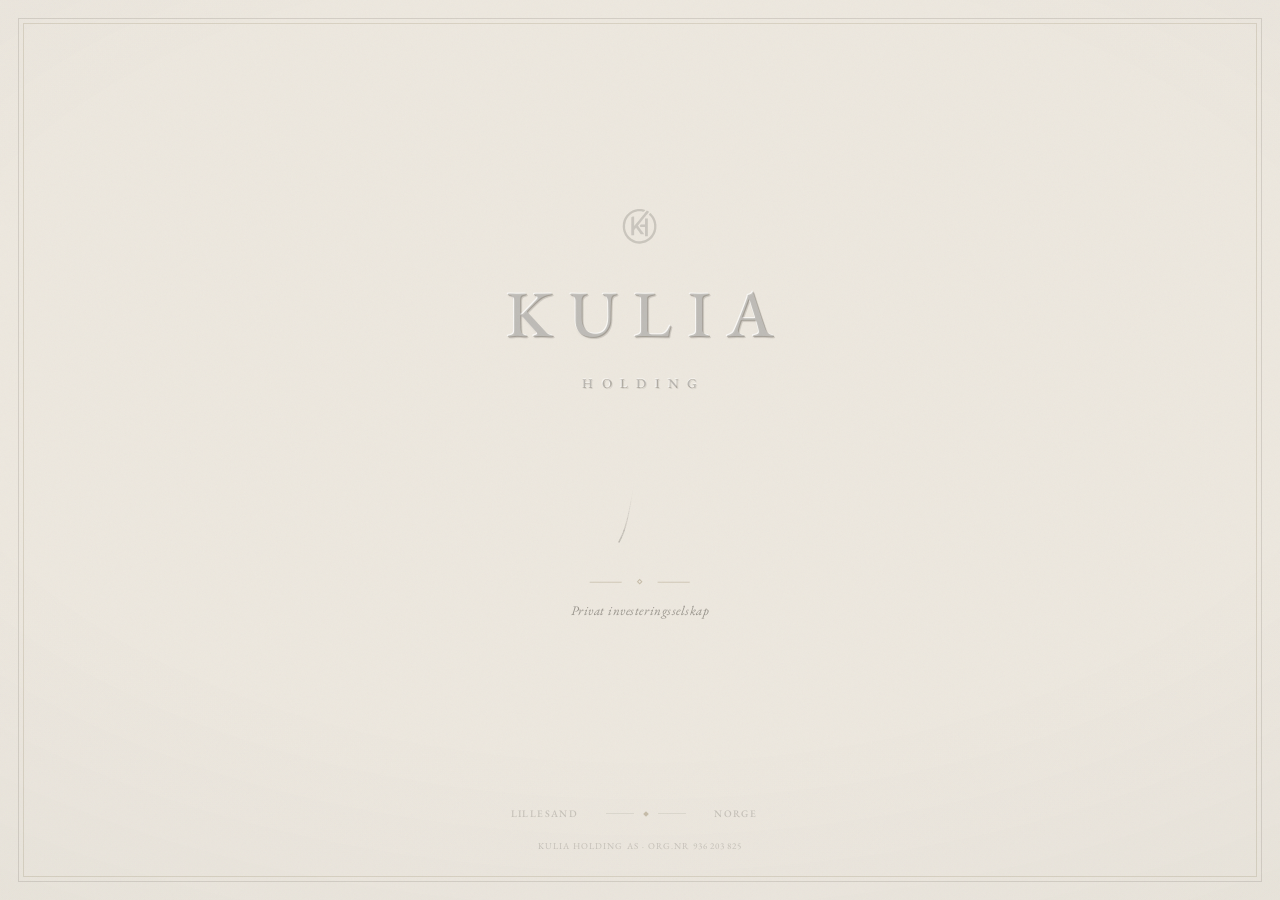
==== commit b61dd1a5: "Three bodies at full moon, Feigenbaum's plate on 11 November On full-moon days the Lorenz drawing gi" ====
--- a/index.html
+++ b/index.html
@@ -515,89 +515,373 @@
 
       // ᚲᚢᛚᛁᚨ — for den som ser etter
       const plate = 'color:#3D3830;font-family:"EB Garamond",Garamond,"Times New Roman",serif;';
-      console.log('%cK U L I A', plate + 'font-size:16px;letter-spacing:0.3em;');
-      console.log('%cẋ = σ(y − x)\nẏ = x(ρ − z) − y\nż = xy − βz\n\nσ = 10 · ρ = 28 · β = 8⁄3', plate + 'font-size:13px;font-style:italic;line-height:1.7;');
+      function signPlate(equations) {
+        console.log('%cK U L I A', plate + 'font-size:16px;letter-spacing:0.3em;');
+        console.log('%c' + equations, plate + 'font-size:13px;font-style:italic;line-height:1.7;');
+      }
 
       // Gyllent blekk på Edward N. Lorenz' fødselsdag (23. mai 1917)
       const today = new Date();
       let gilded = today.getMonth() === 4 && today.getDate() === 23;
 
-      // Lorenz system — random seed each visit
-      const sigma = 10, rho = 28, beta = 8 / 3;
-      const dt = 0.002;
-      let lx = (Math.random() - 0.5) * 2;
-      let ly = (Math.random() - 0.5) * 2;
-      let lz = Math.random() * 5 + 20;
-
-      // Trail stores raw 3D state; projection happens at draw time
-      // so the drawing survives window resizes intact.
-      const maxTrail = 5500;
-      const trail = [];
-
-      function step() {
-        const dx = sigma * (ly - lx) * dt;
-        const dy = (lx * (rho - lz) - ly) * dt;
-        const dz = (lx * ly - beta * lz) * dt;
-        lx += dx; ly += dy; lz += dz;
-
-        const vx = sigma * (ly - lx);
-        const vy = lx * (rho - lz) - ly;
-        const vz = lx * ly - beta * lz;
-
-        trail.push({ x: lx, y: ly, z: lz, speed: Math.sqrt(vx * vx + vy * vy + vz * vz) });
-        if (trail.length > maxTrail) trail.shift();
-      }
+      // ── Lorenz-systemet — tilfeldig startpunkt ved hvert besøk ──
+      function lorenz() {
+        const sigma = 10, rho = 28, beta = 8 / 3;
+        const dt = 0.002;
+        let lx = (Math.random() - 0.5) * 2;
+        let ly = (Math.random() - 0.5) * 2;
+        let lz = Math.random() * 5 + 20;
+
+        // Trail stores raw 3D state; projection happens at draw time
+        // so the drawing survives window resizes intact.
+        const maxTrail = 5500;
+        const trail = [];
+
+        function velocity() {
+          const vx = sigma * (ly - lx);
+          const vy = lx * (rho - lz) - ly;
+          const vz = lx * ly - beta * lz;
+          return Math.sqrt(vx * vx + vy * vy + vz * vz);
+        }
+
+        function step() {
+          const dx = sigma * (ly - lx) * dt;
+          const dy = (lx * (rho - lz) - ly) * dt;
+          const dz = (lx * ly - beta * lz) * dt;
+          lx += dx; ly += dy; lz += dz;
+          trail.push({ x: lx, y: ly, z: lz, speed: velocity() });
+          if (trail.length > maxTrail) trail.shift();
+        }
+
+        return {
+          equations: 'ẋ = σ(y − x)\nẏ = x(ρ − z) − y\nż = xy − βz\n\nσ = 10 · ρ = 28 · β = 8⁄3',
+          paths: [trail],
+          alpha: 1,
+          inkGain: 1,
+          heads: false,
+          view: function (w, h) {
+            // Centered at 50% of page height — between the 1/3 and 2/3 text
+            const scale = Math.min(w, h) * 0.013;
+            const cx = w * 0.50, cy = h * 0.50;
+            return {
+              x: p => cx + (p.x * 0.85 + p.y * 0.35) * scale,
+              y: p => cy - (p.z - 26) * scale * 0.65
+            };
+          },
+          // Adaptive drawing speed — mimics a hand with a pen.
+          // The Lorenz velocity tells us where the pen would naturally
+          // slow down (tight spirals) and speed up (sweeping arcs).
+          advance: function () {
+            // Normalize: Lorenz speed typically ranges ~5–45
+            const norm = Math.min(Math.max((velocity() - 5) / 40, 0), 1);
+            // Slow: 1 step, fast: 2 steps — with easing
+            const steps = 1 + Math.round(norm * norm);
+            for (let i = 0; i < steps; i++) step();
+          },
+          // Settle onto the attractor first, then trace one full trail.
+          settle: function () {
+            for (let i = 0; i < 2500 + maxTrail; i++) step();
+          },
+          nudge: function () { lx += 1e-9; }
+        };
+      }
+
+      // ── Fullmåne: tre legemer ──
+      // «Sommerfugl I», Šuvakov & Dmitrašinović (2013): en periodisk bane
+      // for tre like masser som er ustabil. Den tegner sommerfuglvinger en
+      // stund, så tar kaos over, og til slutt kastes ett av legemene ut.
+      // Da tørker blekket bort, og tegningen begynner på nytt.
+      function threeBody() {
+        const p1 = 0.30689, p2 = 0.12551;
+        const period = 6.2356;
+        const timeRate = period / 7;   // one loop of the wings ≈ 7 seconds
+        const maxTrail = 2600;         // points per body
+        const minGap = 0.004;          // world units between recorded points
+        const x = new Float64Array(9), v = new Float64Array(9), a = new Float64Array(9);
+        const paths = [[], [], []];
+        const sys = {
+          equations: 'r̈ᵢ = −Σⱼ mⱼ (rᵢ − rⱼ) ⁄ |rᵢ − rⱼ|³\n\nm₁ = m₂ = m₃ = 1 · G = 1',
+          paths: paths,
+          alpha: 1,
+          inkGain: 1.7,
+          heads: true
+        };
+        let fading = false;
+
+        function reset() {
+          // A small, different push every time — never the same drawing twice.
+          // The orbit lies flat on the paper; a tilt far too small to see
+          // waits there until chaos sets in, then lifts the bodies out of it.
+          const d = -(0.01 + Math.random() * 0.02);
+          const tilt = (Math.random() < 0.5 ? -1 : 1) * (0.01 + Math.random() * 0.01);
+          x.set([-1 + d, 0, 0, 1, 0, 0, 0, 0, 0]);
+          v.set([p1, p2, tilt, p1, p2, -tilt, -2 * p1, -2 * p2, 0]);
+          for (const path of paths) path.length = 0;
+          fading = false;
+          sys.alpha = 1;
+          record();
+        }
+
+        function accelerate() {
+          a.fill(0);
+          for (let i = 0; i < 3; i++) {
+            for (let j = i + 1; j < 3; j++) {
+              const dx = x[3 * j] - x[3 * i], dy = x[3 * j + 1] - x[3 * i + 1], dz = x[3 * j + 2] - x[3 * i + 2];
+              const r2 = dx * dx + dy * dy + dz * dz + 1e-12;
+              const f = 1 / (r2 * Math.sqrt(r2));
+              a[3 * i] += dx * f; a[3 * i + 1] += dy * f; a[3 * i + 2] += dz * f;
+              a[3 * j] -= dx * f; a[3 * j + 1] -= dy * f; a[3 * j + 2] -= dz * f;
+            }
+          }
+        }
+
+        function closest() {
+          let m = Infinity;
+          for (let i = 0; i < 3; i++) {
+            for (let j = i + 1; j < 3; j++) {
+              m = Math.min(m, Math.hypot(x[3 * j] - x[3 * i], x[3 * j + 1] - x[3 * i + 1], x[3 * j + 2] - x[3 * i + 2]));
+            }
+          }
+          return m;
+        }
+
+        // Leapfrog with a step that shrinks during close encounters
+        function step(limit) {
+          const dt = Math.min(limit, 0.002, 0.004 * Math.pow(closest(), 1.5));
+          accelerate();
+          for (let i = 0; i < 9; i++) v[i] += a[i] * dt / 2;
+          for (let i = 0; i < 9; i++) x[i] += v[i] * dt;
+          accelerate();
+          for (let i = 0; i < 9; i++) v[i] += a[i] * dt / 2;
+          return dt;
+        }
+
+        function record() {
+          for (let b = 0; b < 3; b++) {
+            const path = paths[b];
+            const px = x[3 * b], py = x[3 * b + 1], pz = x[3 * b + 2];
+            const last = path[path.length - 1];
+            if (last && Math.hypot(px - last.x, py - last.y, pz - last.z) < minGap) continue;
+            // Capped so a near-collision doesn't wash out the rest of the ink
+            const speed = Math.hypot(v[3 * b], v[3 * b + 1], v[3 * b + 2]);
+            path.push({ x: px, y: py, z: pz, speed: Math.min(speed, 1.6) });
+            if (path.length > maxTrail) path.shift();
+          }
+        }
+
+        function run(time) {
+          let n = 0;
+          while (time > 1e-9 && n++ < 6000) {
+            time -= step(time);
+            record();
+          }
+        }
+
+        // Seen from a little above the plane, with perspective: what comes
+        // towards you is drawn larger and with a heavier hand.
+        const tiltC = Math.cos(0.3), tiltS = Math.sin(0.3), eye = 5;
+        sys.view = function (w, h) {
+          const scale = Math.min(w, h) * 0.27;
+          const cx = w * 0.50, cy = h * 0.50;
+          const depth = p => p.y * tiltS + p.z * tiltC;
+          const persp = p => eye / (eye - depth(p));
+          return {
+            x: p => cx + p.x * persp(p) * scale,
+            y: p => cy - (p.y * tiltC - p.z * tiltS) * persp(p) * scale,
+            weight: p => Math.min(Math.max(Math.exp(depth(p) * 0.9), 0.45), 1.8)
+          };
+        };
+        sys.advance = function (seconds) {
+          run(seconds * timeRate);
+          if (!fading) {
+            for (let b = 0; b < 3; b++) {
+              if (Math.hypot(x[3 * b], x[3 * b + 1], x[3 * b + 2]) > 2.6) fading = true;
+            }
+          } else {
+            sys.alpha -= seconds / 3;
+            if (sys.alpha <= 0) reset();
+          }
+        };
+        // A little more than one loop: the wings, finished
+        sys.settle = function () { run(period * 1.3); };
+        sys.nudge = function () { x[0] += 1e-9; };
+
+        reset();
+        return sys;
+      }
+
+      // ── 11.11: veien til kaos ──
+      // Den logistiske avbildningen, xₙ₊₁ = r·xₙ(1 − xₙ), gravert fra venstre
+      // mot høyre: én linje, to, fire, åtte — så kaos, med små vinduer av
+      // orden inni. Avstanden mellom delingene krymper med Feigenbaums δ.
+      function feigenbaum() {
+        const rMin = 2.9, rMax = 4;
+        const engrave = 28;            // seconds from first line to finished plate
+        const settleIter = 400, plotIter = 260;
+        let progress = 0;              // share of the r-axis engraved so far
+        let painted = 0;               // columns already on the layer
+        const layer = document.createElement('canvas');
+        const lctx = layer.getContext('2d');
+        let lw = 0, lh = 0, layerKey = '';
+
+        function frame(w, h) {
+          const halfW = Math.min(w * 0.40, h * 0.62);
+          const halfH = Math.min(w, h) * 0.12;
+          return { left: w / 2 - halfW, width: halfW * 2, top: h / 2 - halfH, height: halfH * 2 };
+        }
+
+        function paintColumn(col, f, ink, gold) {
+          const r = rMin + (rMax - rMin) * (col + 0.5) / f.width;
+          let xv = 0.5;
+          for (let i = 0; i < settleIter; i++) xv = r * xv * (1 - xv);
+          const rows = Math.ceil(f.height) + 1;
+          const hits = new Uint16Array(rows);
+          for (let i = 0; i < plotIter; i++) {
+            xv = r * xv * (1 - xv);
+            hits[Math.round((1 - xv) * (rows - 1))]++;
+          }
+          // Settled branches gather a heavy line; chaos spreads into a haze
+          for (let y = 0; y < rows; y++) {
+            if (!hits[y]) continue;
+            const alpha = Math.min((0.05 + 0.32 * Math.sqrt(hits[y] / plotIter)) * (gold ? 1.9 : 1), 0.7);
+            lctx.fillStyle = 'rgba(' + ink + ',' + alpha + ')';
+            lctx.fillRect(f.left + col, f.top + y, 1, 1);
+          }
+        }
+
+        return {
+          equations: 'xₙ₊₁ = r xₙ (1 − xₙ)\n\nδ = 4,669 201 609 …',
+          paint: function (ctx, w, h, ink, gold) {
+            const key = w + 'x' + h + ':' + dpr + ':' + ink;
+            if (key !== layerKey) {
+              // New size or new ink: start the layer over and replay
+              layerKey = key;
+              lw = layer.width = w * dpr;
+              lh = layer.height = h * dpr;
+              lctx.setTransform(dpr, 0, 0, dpr, 0, 0);
+              painted = 0;
+            }
+            const f = frame(w, h);
+            const target = Math.floor(progress * f.width);
+            while (painted < target) paintColumn(painted++, f, ink, gold);
+            ctx.drawImage(layer, 0, 0, lw, lh, 0, 0, w, h);
+            // The burin: a faint upright line where the engraving stands
+            if (progress < 1) {
+              ctx.fillStyle = 'rgba(' + ink + ',0.10)';
+              ctx.fillRect(f.left + target, f.top, 1, f.height);
+            }
+          },
+          advance: function (seconds) { progress = Math.min(progress + seconds / engrave, 1); },
+          settle: function () { progress = 1; },
+          nudge: function () { }
+        };
+      }
+
+      // Fullmånetid (Meeus, kap. 49), juliansk dag
+      function fullMoonJDE(k) {
+        const R = Math.PI / 180, s = Math.sin;
+        const T = k / 1236.85, T2 = T * T, T3 = T2 * T, T4 = T3 * T;
+        const E = 1 - 0.002516 * T - 0.0000074 * T2;
+        const M = (2.5534 + 29.1053567 * k - 0.0000014 * T2 - 0.00000011 * T3) * R;
+        const Mp = (201.5643 + 385.81693528 * k + 0.0107582 * T2 + 0.00001238 * T3 - 0.000000058 * T4) * R;
+        const F = (160.7108 + 390.67050284 * k - 0.0016118 * T2 - 0.00000227 * T3 + 0.000000011 * T4) * R;
+        const O = (124.7746 - 1.56375588 * k + 0.0020672 * T2 + 0.00000215 * T3) * R;
+        return 2451550.09766 + 29.530588861 * k + 0.00015437 * T2 - 0.00000015 * T3 + 0.00000000073 * T4
+          - 0.40614 * s(Mp) + 0.17302 * E * s(M) + 0.01614 * s(2 * Mp) + 0.01043 * s(2 * F)
+          + 0.00734 * E * s(Mp - M) - 0.00515 * E * s(Mp + M) + 0.00209 * E * E * s(2 * M)
+          - 0.00111 * s(Mp - 2 * F) - 0.00057 * s(Mp + 2 * F) + 0.00056 * E * s(2 * Mp + M)
+          - 0.00042 * s(3 * Mp) + 0.00042 * E * s(M + 2 * F) + 0.00038 * E * s(M - 2 * F)
+          - 0.00024 * E * s(2 * Mp - M) - 0.00017 * s(O);
+      }
+
+      // Is there a full moon on the visitor's calendar day?
+      function isFullMoonDay(date) {
+        const jd = date.getTime() / 864e5 + 2440587.5;
+        const k = Math.floor((jd - 2451550.09766) / 29.530588861);
+        for (let i = -1; i <= 1; i++) {
+          const moon = new Date((fullMoonJDE(k + i + 0.5) - 2440587.5) * 864e5);
+          if (moon.toDateString() === date.toDateString()) return true;
+        }
+        return false;
+      }
+
+      let sys;
+      let kind = 'lorenz';
+      const systems = { lorenz: lorenz, moon: threeBody, feigenbaum: feigenbaum };
 
       function draw() {
         ctx.clearRect(0, 0, w, h);
-        const len = trail.length;
-        if (len < 2) return;
-
-        // Centered at 50% of page height — between the 1/3 and 2/3 text
-        const scale = Math.min(w, h) * 0.013;
-        const cx = w * 0.50;
-        const cy = h * 0.50;
-
+
+        // Gold is lighter against the parchment, so its ink runs heavier
+        const ink = gilded ? '146, 112, 44' : '50, 44, 38';
+        if (sys.paint) {
+          sys.paint(ctx, w, h, ink, gilded);
+          return;
+        }
+
+        const paths = sys.paths;
         let minSpeed = Infinity, maxSpeed = 0;
-        for (let i = 0; i < len; i++) {
-          if (trail[i].speed < minSpeed) minSpeed = trail[i].speed;
-          if (trail[i].speed > maxSpeed) maxSpeed = trail[i].speed;
+        for (const path of paths) {
+          for (let i = 0; i < path.length; i++) {
+            if (path[i].speed < minSpeed) minSpeed = path[i].speed;
+            if (path[i].speed > maxSpeed) maxSpeed = path[i].speed;
+          }
         }
         const speedRange = maxSpeed - minSpeed || 1;
+        const view = sys.view(w, h);
+        const weight = view.weight || (() => 1);
 
         ctx.lineCap = 'round';
         ctx.lineJoin = 'round';
+        ctx.globalAlpha = Math.max(sys.alpha, 0);
+        const inkBoost = (gilded ? 2.6 : 1) * sys.inkGain;
 
         // Ink effect: slow = thick & dark, fast = thin & light.
         // Consecutive segments with the same quantized style share one
         // path, so a frame costs dozens of strokes instead of thousands.
-        const px = p => cx + (p.x * 0.85 + p.y * 0.35) * scale;
-        const py = p => cy - (p.z - 26) * scale * 0.65;
-
-        // Gold is lighter against the parchment, so its ink runs heavier
-        const ink = gilded ? '146, 112, 44' : '50, 44, 38';
-        const inkBoost = gilded ? 2.6 : 1;
-
-        let runStyle = -1, open = false;
-        for (let i = 1; i < len; i++) {
-          const age = i / len;
-          const speedNorm = (trail[i].speed - minSpeed) / speedRange;
-          const widthQ = Math.round((0.3 + (1 - speedNorm) * 1.3) * 10);
-          const alphaQ = Math.round(age * (0.05 + (1 - speedNorm) * 0.09) * 200);
-          const styleKey = widthQ * 1000 + alphaQ;
-
-          if (styleKey !== runStyle) {
-            if (open) ctx.stroke();
+        for (const path of paths) {
+          const len = path.length;
+          if (len < 2) continue;
+          let runStyle = -1, open = false;
+          for (let i = 1; i < len; i++) {
+            const age = i / len;
+            const speedNorm = (path[i].speed - minSpeed) / speedRange;
+            const k = weight(path[i]);
+            const widthQ = Math.round((0.3 + (1 - speedNorm) * 1.3) * k * 10);
+            const alphaQ = Math.round(age * (0.05 + (1 - speedNorm) * 0.09) * k * 200);
+            const styleKey = widthQ * 1000 + alphaQ;
+
+            if (styleKey !== runStyle) {
+              if (open) ctx.stroke();
+              ctx.beginPath();
+              ctx.lineWidth = widthQ / 10;
+              ctx.strokeStyle = 'rgba(' + ink + ',' + Math.min(alphaQ * inkBoost / 200, 1) + ')';
+              ctx.moveTo(view.x(path[i - 1]), view.y(path[i - 1]));
+              runStyle = styleKey;
+              open = true;
+            }
+            ctx.lineTo(view.x(path[i]), view.y(path[i]));
+          }
+          if (open) ctx.stroke();
+
+          // The bodies themselves: a drop of ink where the pen is
+          if (sys.heads) {
+            const p = path[len - 1];
             ctx.beginPath();
-            ctx.lineWidth = widthQ / 10;
-            ctx.strokeStyle = 'rgba(' + ink + ',' + Math.min(alphaQ * inkBoost / 200, 1) + ')';
-            ctx.moveTo(px(trail[i - 1]), py(trail[i - 1]));
-            runStyle = styleKey;
-            open = true;
+            ctx.arc(view.x(p), view.y(p), 2.2 * weight(p), 0, Math.PI * 2);
+            ctx.fillStyle = 'rgba(' + ink + ',' + Math.min(0.32 * (gilded ? 2 : 1), 1) + ')';
+            ctx.fill();
           }
-          ctx.lineTo(px(trail[i]), py(trail[i]));
-        }
-        if (open) ctx.stroke();
+        }
+        ctx.globalAlpha = 1;
+      }
+
+      function use(next) {
+        kind = next;
+        sys = systems[kind]();
+        signPlate(sys.equations);
+        if (reducedMotion) sys.settle();
+        if (w) draw();
       }
 
       function resize() {
@@ -611,13 +895,29 @@
         ctx.setTransform(dpr, 0, 0, dpr, 0, 0);
         draw();
       }
+
+      // Samme dør, andre nøkler: kulia.no/#kaos, #fullmane og #feigenbaum
+      const keys = { '#fullmane': 'moon', '#fullmåne': 'moon', '#feigenbaum': 'feigenbaum' };
+      function hashKey() {
+        let hash = (location.hash || '').toLowerCase();
+        try { hash = decodeURIComponent(hash); } catch (e) { }
+        return hash;
+      }
+
+      function todaysKind() {
+        if (today.getMonth() === 10 && today.getDate() === 11) return 'feigenbaum';
+        if (isFullMoonDay(today)) return 'moon';
+        return 'lorenz';
+      }
+
+      use(keys[hashKey()] || todaysKind());
       resize();
       window.addEventListener('resize', resize);
 
       // Sommerfugleffekten: et klikk forskyver systemet med 10⁻⁹.
       // Ingenting synes nå — men tegningen blir en annen.
       window.addEventListener('pointerdown', function () {
-        lx += 1e-9;
+        sys.nudge();
       });
 
       function setInk(gold) {
@@ -632,45 +932,29 @@
         if (!e.key || e.key.length !== 1) return;
         typed = (typed + e.key.toLowerCase()).slice(-4);
         if (typed === 'kaos') setInk(!gilded);
+        if (typed === 'måne') use(kind === 'moon' ? 'lorenz' : 'moon');
       });
 
-      // Samme dør, annen nøkkel: kulia.no/#kaos
       function applyHash() {
-        if ((location.hash || '').toLowerCase() === '#kaos') setInk(true);
+        const hash = hashKey();
+        if (hash === '#kaos') setInk(true);
+        if (keys[hash] && keys[hash] !== kind) use(keys[hash]);
       }
       window.addEventListener('hashchange', applyHash);
       applyHash();
 
-      // Adaptive drawing speed — mimics a hand with a pen.
-      // The Lorenz velocity tells us where the pen would naturally
-      // slow down (tight spirals) and speed up (sweeping arcs).
-      function getDrawSpeed() {
-        const vx = sigma * (ly - lx);
-        const vy = lx * (rho - lz) - ly;
-        const vz = lx * ly - beta * lz;
-        const speed = Math.sqrt(vx * vx + vy * vy + vz * vz);
-        // Normalize: Lorenz speed typically ranges ~5–45
-        const norm = Math.min(Math.max((speed - 5) / 40, 0), 1);
-        // Slow: 1 step, fast: 2 steps — with easing
-        return 1 + Math.round(norm * norm);
-      }
-
-      if (reducedMotion) {
-        // Render the finished drawing in one pass: settle onto the
-        // attractor first, then trace one full trail.
-        for (let i = 0; i < 2500 + maxTrail; i++) step();
-        draw();
-        return;
-      }
-
-      function animate() {
-        const steps = getDrawSpeed();
-        for (let i = 0; i < steps; i++) step();
+      if (reducedMotion) return;
+
+      let last = performance.now();
+      function animate(now) {
+        // Capped so a background tab doesn't leap ahead when it returns
+        const seconds = Math.min((now - last) / 1000, 0.05);
+        last = now;
+        sys.advance(seconds);
         draw();
         requestAnimationFrame(animate);
       }
-
-      animate();
+      requestAnimationFrame(animate);
     })();
   </script>
 
